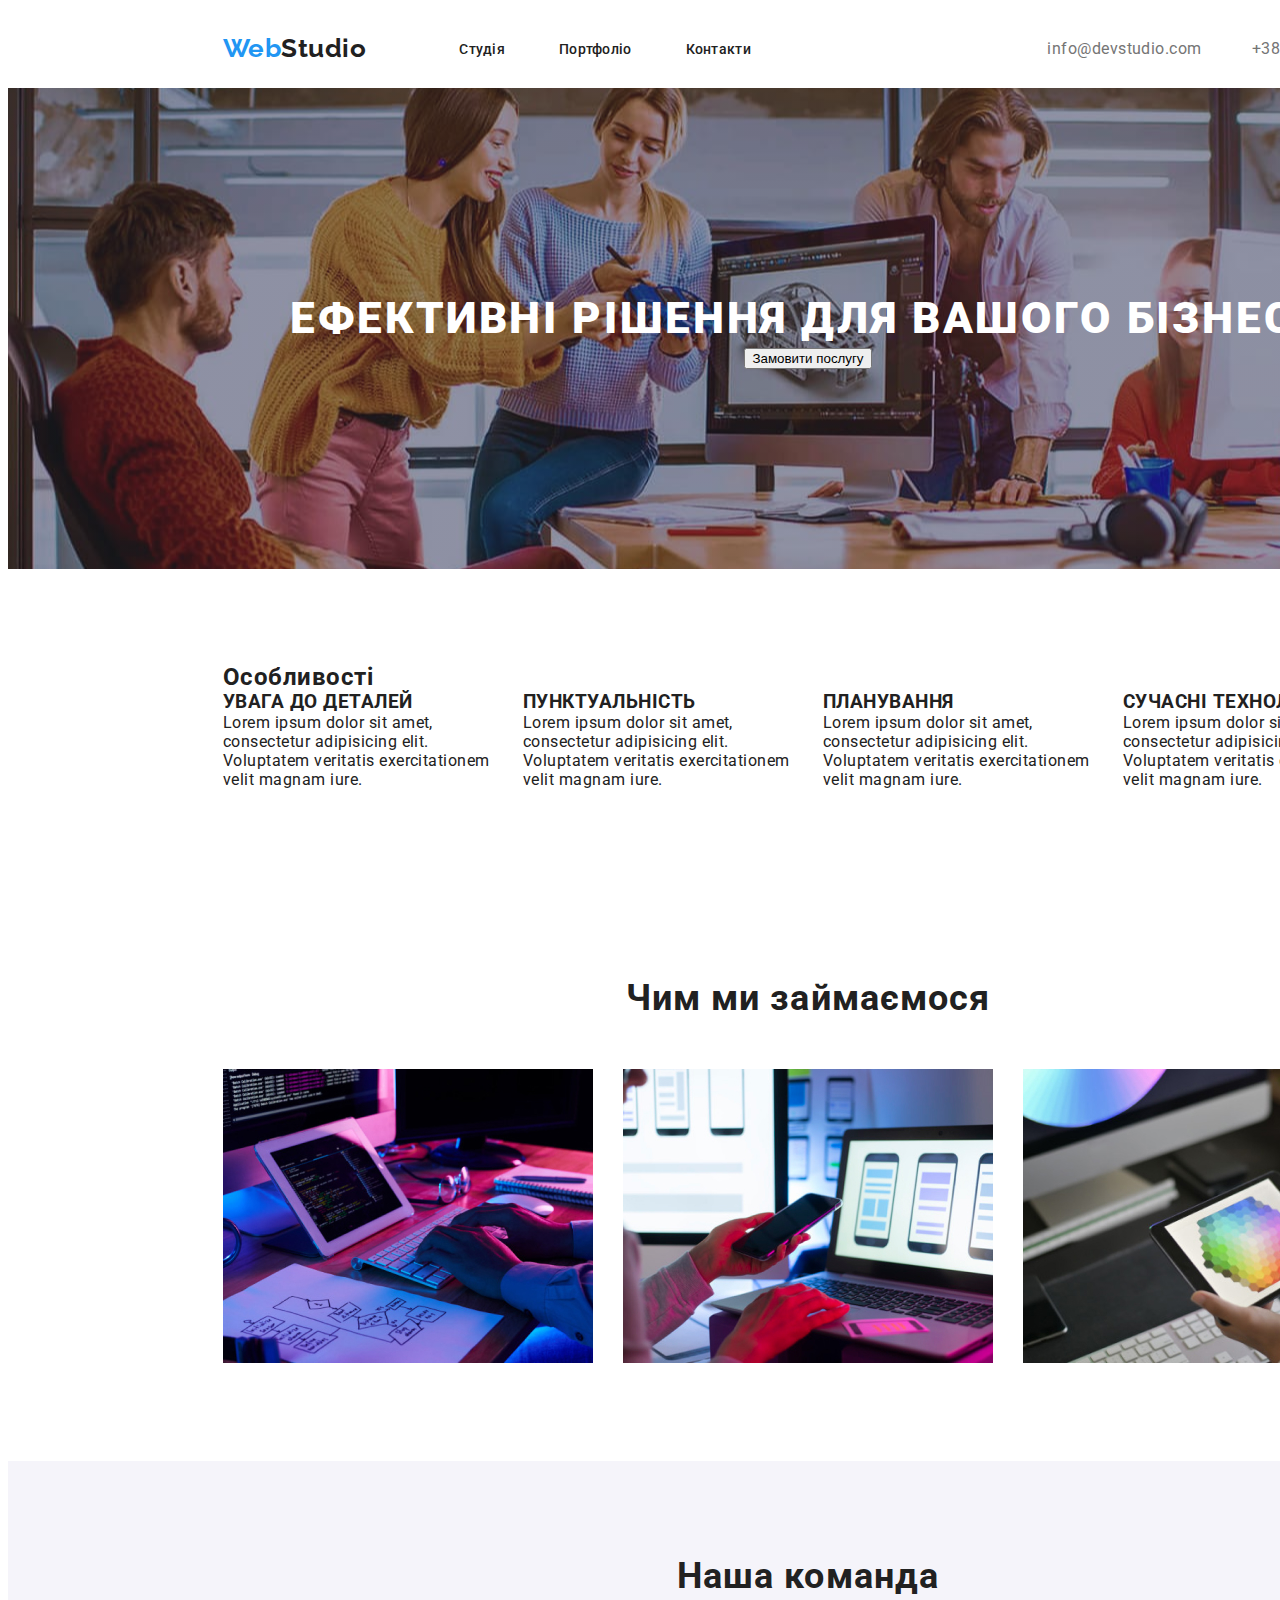
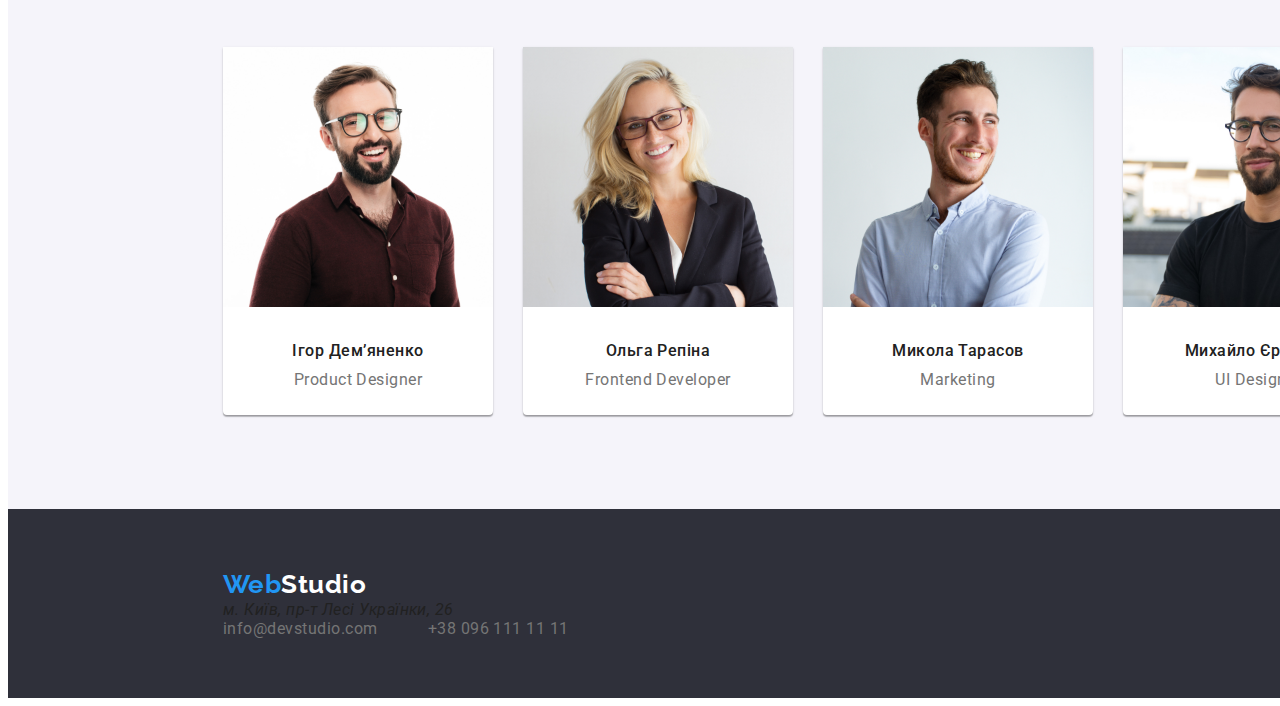
==== index.html @ 2a1e9905 "Might over" ====
<!DOCTYPE html>
<html lang="en">
<head>
    <meta charset="UTF-8">
    <meta http-equiv="X-UA-Compatible" content="IE=edge">
    <meta name="viewport" content="width=device-width, initial-scale=1.0">
    <title>Webstudio</title>
    <link rel="stylesheet" href="https://cdnjs.cloudflare.com/ajax/libs/modern-normalize/1.1.0/modern-normalize.min.css" integrity="sha512-wpPYUAdjBVSE4KJnH1VR1HeZfpl1ub8YT/NKx4PuQ5NmX2tKuGu6U/JRp5y+Y8XG2tV+wKQpNHVUX03MfMFn9Q==" crossorigin="anonymous" referrerpolicy="no-referrer" />
    <link rel="preconnect" href="https://fonts.googleapis.com">
<link rel="preconnect" href="https://fonts.gstatic.com" crossorigin>
<link href="https://fonts.googleapis.com/css2?family=Raleway:wght@700&family=Roboto:wght@400;500;700;900&display=swap" rel="stylesheet">
    <link rel="stylesheet" href="./style.css">
</head>
<body>
    <header class="section header">
        <div class="container nav">
            <a class="studio top" href="./"><span class="Web">Web</span>Studio</a>
            <nav class="header-nav">
                <ul class="nav-list">
                <li class="nav-item">
                    <a class="nav-link" href="./">Студія</a>
                </li>
                <li class="nav-item">
                    <a class="nav-link" href="./portfolio.html">Портфоліо</a>
                </li>
                <li class="nav-item">
                    <a class="nav-link" href="">Контакти</a>
                </li>
            </ul>
        </nav>    
            <ul class="contacts-list" >
                <li class="contact-item" >    <a class="contact-link" href="">info@devstudio.com</a> </li>
                <li class="contact-item" >  <a class="contact-link" href="">+38 096 111 11 11</a> </li>
            </ul>
        </div>
    </header>
    <main>
        <div class="container hero"></div>
        <section class="section hero">
            <div class="container">
                <h1 class="hero-title"> ефективні рішення для вашого бізнесу</h1>
                <button class="hero-button" type="button">Замовити послугу</button> 
            </div>
        </section>
    </div>
        <section class="section button">
            <div class="container">
                <h2>Особливості</h2>
                <ul class="features">
                    <li class="features-item">
                        <h3>УВАГА ДО ДЕТАЛЕЙ</h3>
                        <p>Lorem ipsum dolor sit amet, consectetur adipisicing elit. Voluptatem veritatis exercitationem velit magnam iure.</p>
                    </li>
                    <li class="features-item">
                        <h3>ПУНКТУАЛЬНІСТЬ</h3>
                        <p>Lorem ipsum dolor sit amet, consectetur adipisicing elit. Voluptatem veritatis exercitationem velit magnam iure.</p>
                    </li>
                    <li class="features-item">
                        <h3>ПЛАНУВАННЯ</h3>
                        <p>Lorem ipsum dolor sit amet, consectetur adipisicing elit. Voluptatem veritatis exercitationem velit magnam iure.</p>
                    </li>
                    <li class="features-item">
                        <h3>СУЧАСНІ ТЕХНОЛОГЇ</h3>
                        <p>Lorem ipsum dolor sit amet, consectetur adipisicing elit. Voluptatem veritatis exercitationem velit magnam iure.</p>
                    </li>
                </ul>
            </div>
        </section>
        <section class="section">
            <div class="container">
            <h2 class="sagolovok">Чим ми займаємося</h2>
            <ul class="work-list">
                <li class="work-item">
                    <img src="./images/img.jpg" alt="Робочий стіл">
                </li>
                <li class="work-item">
                    <img src="./images/img (1).jpg" alt="Кодинг">
                </li>
                <li class="work-item">
                    <img src="./images/img (2).jpg" alt="Планшет">
                </li>
            </ul>
        </div>
        </section>
        <section class="section people">
            <div class="container">
            <h2 class="sagolovok">Наша команда</h2>
            <ul class="people-list">
                <li class="people-item">
                    <img src="./images/img (3).jpg" alt="Ігор Дем’яненко" class="people-img">
                    <h2 class="name">Ігор Дем’яненко</h2>
                    <p class="characteristic">Product Designer</p>
                </li>
                <li class="people-item">
                    <img src="./images/img (4).jpg" alt="Ольга Репіна" class="people-img">
                    <h2 class="name">Ольга Репіна</h2>
                    <p class="characteristic">Frontend Developer</p>
                </li>
                <li class="people-item">
                    <img src="./images/img (5).jpg" alt="Микола Тарасов" class="people-img">
                    <h2 class="name">Микола Тарасов</h2>
                    <p class="characteristic">Marketing</p>
                </li>
                <li class="people-item">
                    <img src="./images/img (6).jpg" alt="Михайло Єрмаков" class="people-img">
                    <h2 class="name">Михайло Єрмаков</h2>
                    <p class="characteristic">UI Designer</p>
                </li>
            </ul>
        </div>
    </section>
    </main>
    <footer class="footer section">
        <div class="container">
            <a class="studio down" href="./"><span class="Web">Web</span>Studio</a>
            <address>м. Київ, пр-т Лесі Українки, 26</address>
            <ul class="contacts-list" >
                <li class="contact-item" >    <a class="contact-link" href="">info@devstudio.com</a> </li>
                <li class="contact-item" >  <a class="contact-link" href="">+38 096 111 11 11</a> </li>
            </ul>
        </div>
    </footer>
</body>
</html>
---- style.css ----
:root{
    --accent-color:#2196F3;
    --primary-text-color:#212121;
    --secondary-text-color:#757575;
    --thirdly-text-color:#FFFFFF;
    --backgroud-color:#2F303A;
}
body{
    font-family: "Roboto", sans-serif;
    color:var(--primary-text-color) ;
    font-style: normal;
    letter-spacing: 0.03em;
}
*,
*::before,
*::after{box-sizing: border-box;}
h1,
h2,
h3,
p,
ul{
    margin: 0;
    padding: 0;
}
a{
    text-decoration: none;
    margin: 0;
    padding: 0;
    color: var(--primary-text-color);
}
ul{
    list-style: none;
}
.bold{
    font-style: normal;
    font-weight: 700;
    font-size: 18px;
    line-height: 36px;
}
.text{
font-style: normal;
font-weight: 400;
font-size: 16px;
line-height: 30px;
}
.studio{
font-family: 'Raleway';
font-style: normal;
font-weight: 700;
font-size: 26px;
line-height: 31px;
}
.studio.top{
    color: var(--primary-text-color);
    border: none;
}
.studio.down{
    color: var(--thirdly-text-color);
}
.Web{
    color: var(--accent-color);
}
.logo span{
    color:var(--accent-color) ; 
}
.header-nav{
    margin-left: 93px;
}
.nav-list{
    display: flex;
}
.nav-item:not(:first-child){
    margin-left: 54px;
}

.contact-item:not(:first-child){margin-left: 50px;}
.nav-link{
font-style: normal;
font-weight: 500;
font-size: 14px;
line-height: 16px;
letter-spacing: 0.02em;
color:var(--primary-text-color);
}
.nav-link:hover,
.nav-link:focus,
.contact-link:hover,
.contact-link:focus{
    color:var(--accent-color);
}
.contact-link{
    color: var(--secondary-text-color);
}
.contacts-list{
    display: flex;
    margin-left: auto;
}
.section.header{padding-top: 25px;
padding-bottom: 24px;
}
.container.nav{
    display: flex;
    align-items: center;
}
.hero-title{
font-style: normal;
font-weight: 900;
font-size: 44px;
line-height: 60px;
text-transform:uppercase;
letter-spacing: 0.06em;
color: var(--thirdly-text-color);
}
.hero-button{
    text-align: center;
}
.section.hero,
.footer.section{
    background-color: var(--backgroud-color);
    padding-top: 60px;
    padding-bottom: 60px;
}
.section.hero{
    padding-top: 200px;
    padding-bottom: 200px;
    text-align: center;
    background-image: linear-gradient(
        0deg, rgba(47, 48, 58, 0.4), 
        rgba(47, 48, 58, 0.4)),
        url(/images/Mimg.jpg);
    background-position: center;
}
/* section fetures */
.features{
    display: flex;
    justify-content: space-between;
}
.features-item{
    width: 270px;
}
.work-list{
    display: flex;
    justify-content: space-between}
.sagolovok{
    text-align: center;
    font-family: 'Roboto';
    margin-bottom: 50px;
font-style: normal;
font-weight: 700;
font-size: 36px;
line-height: 42px;
text-align: center;
letter-spacing: 0.03em;
}
.section.people{
    background: #F5F4FA;
}
.people-item{
    background: var(--thirdly-text-color);
    width: 270px;
    height: 368px;
    box-shadow: 0px 1px 3px rgba(0, 0, 0, 0.12), 0px 1px 1px rgba(0, 0, 0, 0.14), 0px 2px 1px rgba(0, 0, 0, 0.2);
    border-radius: 0px 0px 4px 4px;
}
.people-item:not(:first-child){
    margin-left: 30px;
}
.people-list{
    display: flex;}
.people-img{
    width: 270px;
    height: 260px;
}
.name{
    font-weight: 500;
font-size: 16px;
line-height: 19px;
text-align: center;
letter-spacing: 0.03em;
margin-top: 30px;
}
.characteristic{
    font-weight: 400;
font-size: 16px;
line-height: 19px;
text-align: center;
color: #757575;
margin-top: 10px;
}
.section{width: 1600px;
    /* outline: 1px solid black; */
    padding-top: 94px;
    padding-bottom: 94px;}
.container{
    width: 1200px;
    padding-left: 15px;
    padding-right: 15px;
    /* outline: 1px solid red; */
    margin-right: auto;
    margin-left: auto;
}
/* portfolio */
.portfolio-item:not(:first-child){
    margin-left: 8px;
}
.portfolio-button{
    border: none;
    border-radius: 4px;
    padding: 6px 26px;
    font-weight: 500;
    font-size: 16px;
    line-height: 26px;
    text-align: center;
    letter-spacing: 0.03em;
    background: #F5F4FA;
}
.portfolio-button:hover,
.portfolio-button:focus{
    background: var(--accent-color);
    color: var(--thirdly-text-color);
    box-shadow: 0px 3px 1px rgba(0, 0, 0, 0.1), 0px 1px 2px rgba(0, 0, 0, 0.08), 0px 2px 2px rgba(0, 0, 0, 0.12);
}
.portfolio-button-list{
    justify-content: center;
    display: flex;
    margin-bottom: 34px;}
/* IMAGES-LINKS */
.examples{
    width: 1170px / 3;
    display: flex;
    flex-wrap: wrap;
    margin: -15px;
}
.examples-link{
    margin-top: 30px;
    margin-left: 30px;
    width: calc((100% - 30px * 3) /3);
    margin: 15px;
}
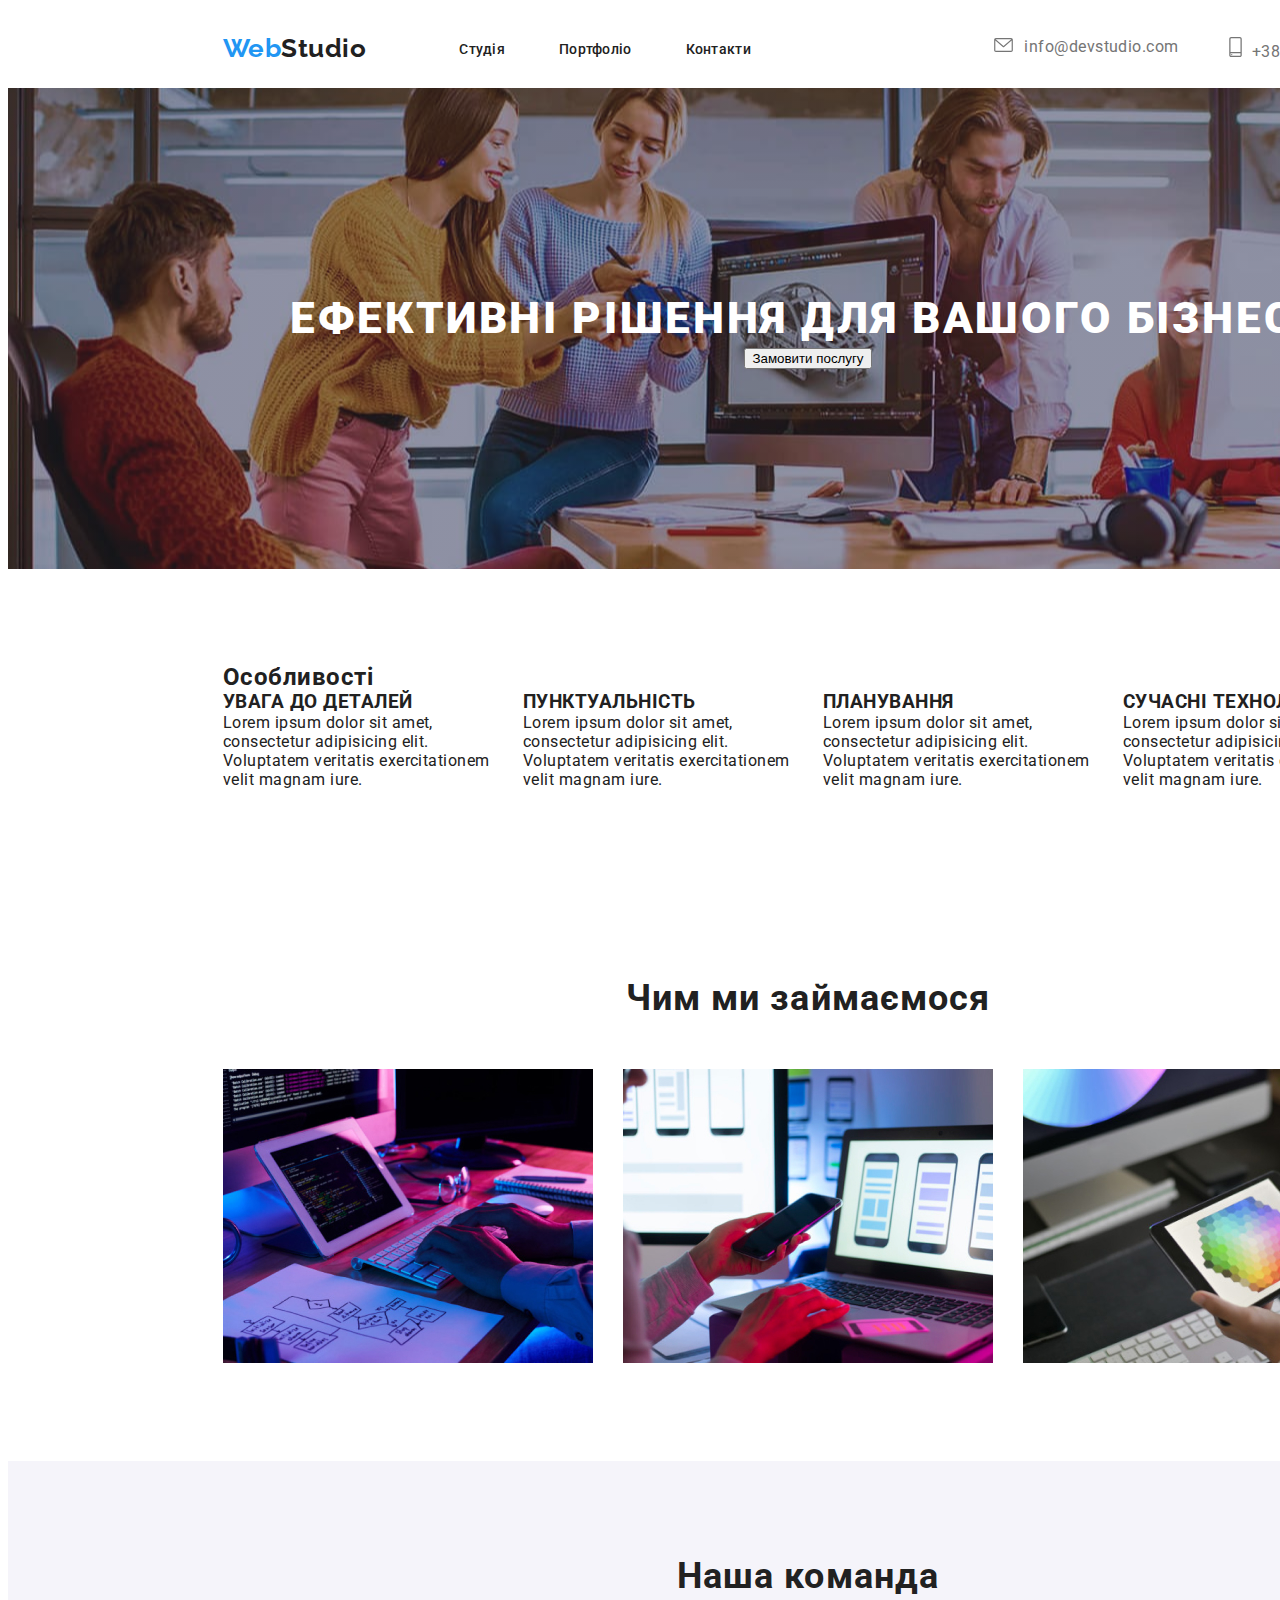
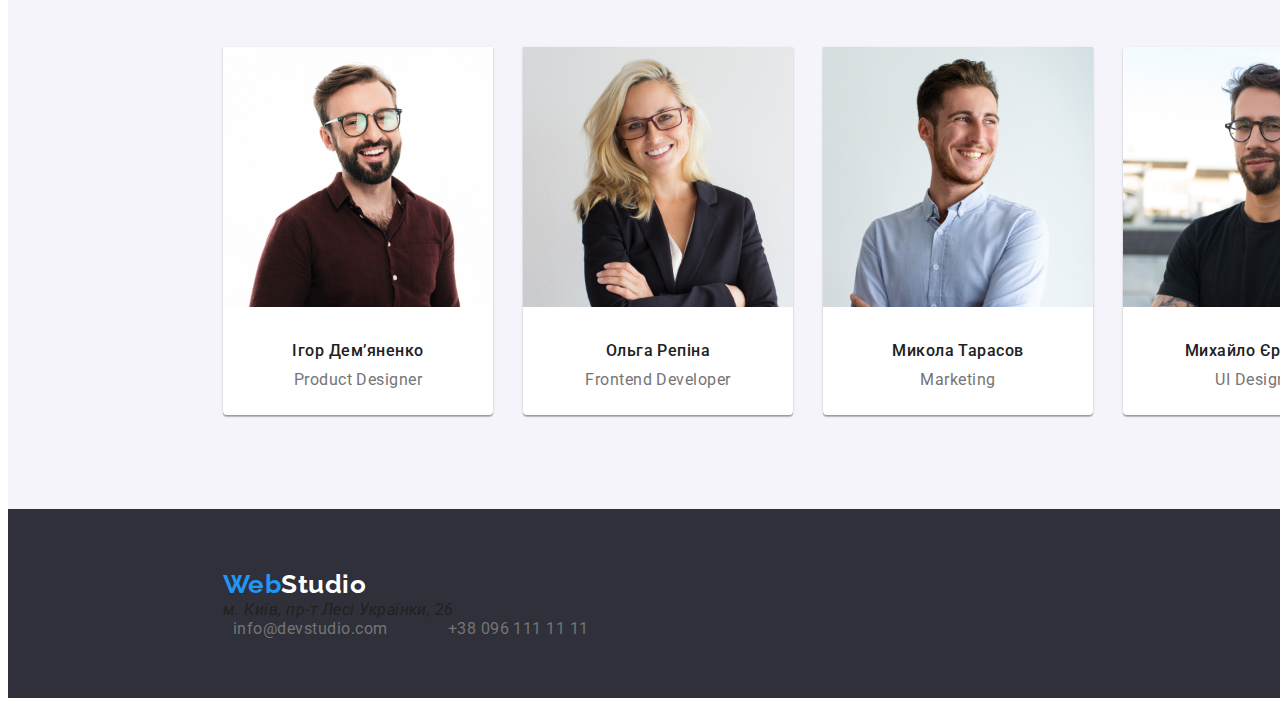
==== commit b5296cd8: "Hw9" ====
--- a/index.html
+++ b/index.html
@@ -29,8 +29,8 @@
             </ul>
         </nav>    
             <ul class="contacts-list" >
-                <li class="contact-item" >    <a class="contact-link" href="">info@devstudio.com</a> </li>
-                <li class="contact-item" >  <a class="contact-link" href="">+38 096 111 11 11</a> </li>
+                <li class="contact-item" >    <a class="contact-link mail" href="">info@devstudio.com</a> </li>
+                <li class="contact-item" >  <a class="contact-link tel" href="">+38 096 111 11 11</a> </li>
             </ul>
         </div>
     </header>
--- a/style.css
+++ b/style.css
@@ -90,6 +90,23 @@
 }
 .contact-link{
     color: var(--secondary-text-color);
+}
+.contact-link.mail::before{
+    width: 20px;
+    height: 14px;
+    background-image: url(/images/envelope.svg);
+}
+.contact-link.tel::before{
+    width: 13px;
+    height: 20px;
+    background-image: url(/images/smartphone.svg);
+}
+.contact-link::before{
+    content: "";
+    display: inline-flex;
+    background-size: contain;
+    background-repeat: no-repeat;
+    margin-right: 10px;
 }
 .contacts-list{
     display: flex;
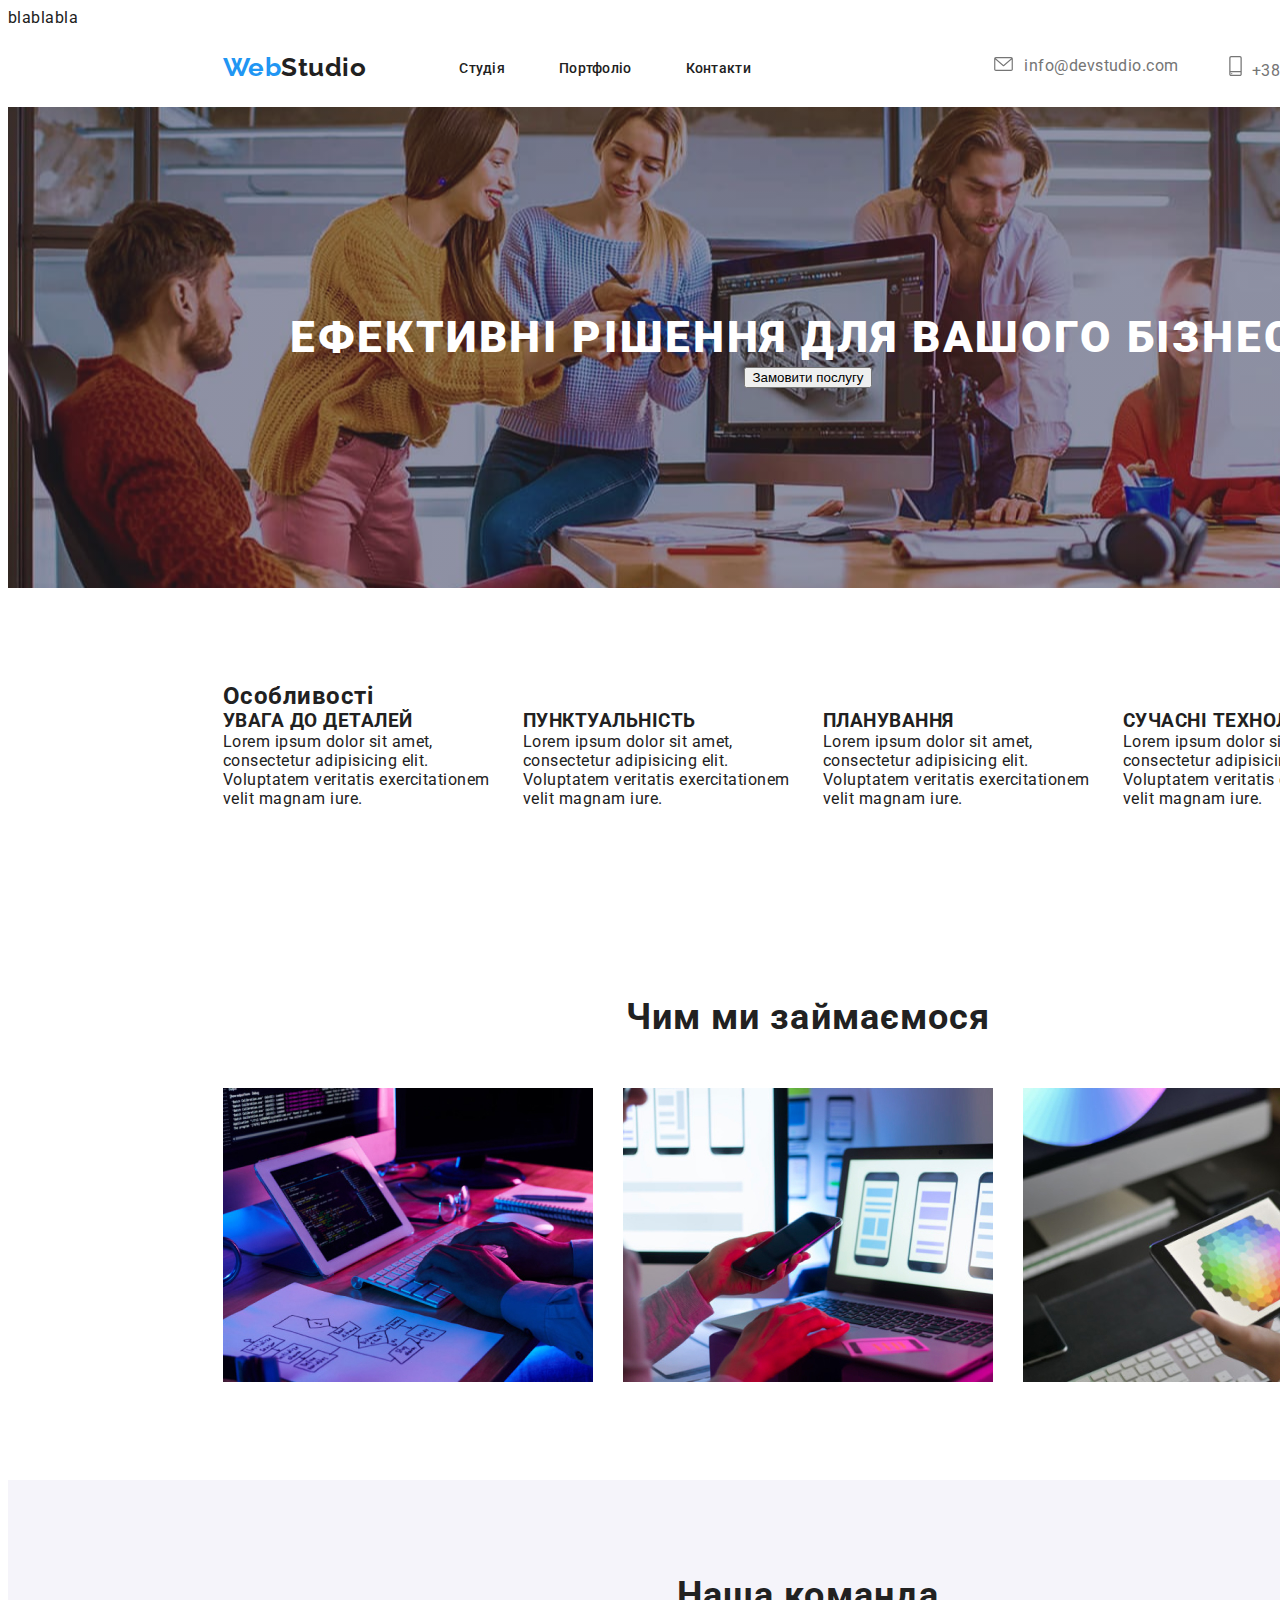
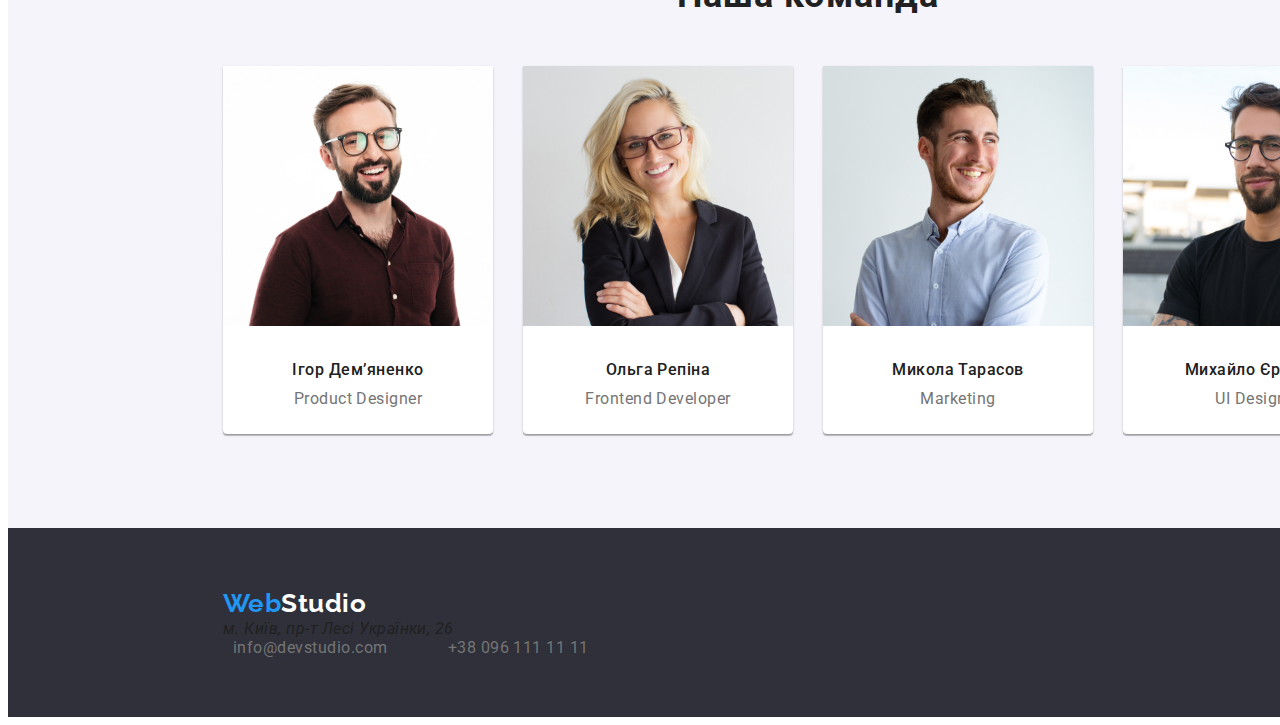
==== commit 98fe4004: "Update index.html" ====
--- a/index.html
+++ b/index.html
@@ -12,6 +12,7 @@
     <link rel="stylesheet" href="./style.css">
 </head>
 <body>
+    <div>blablabla</div>
     <header class="section header">
         <div class="container nav">
             <a class="studio top" href="./"><span class="Web">Web</span>Studio</a>
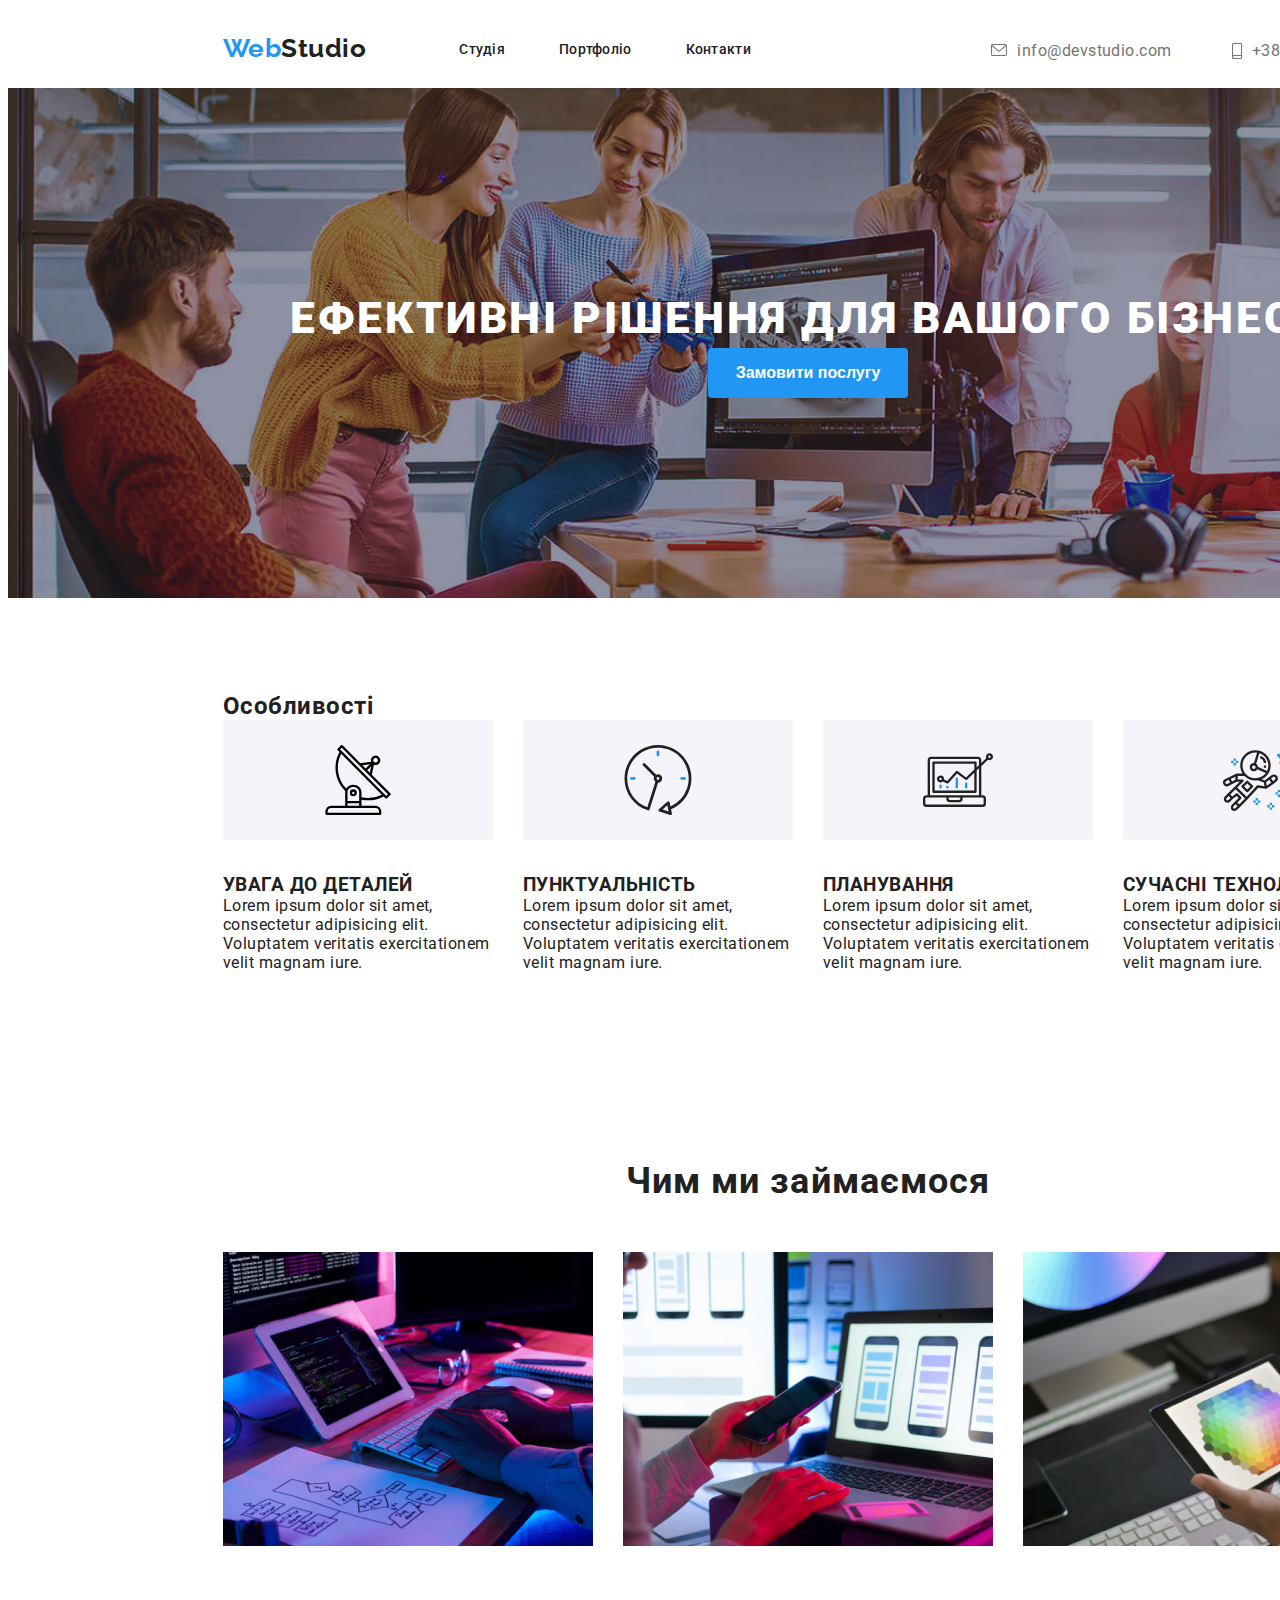
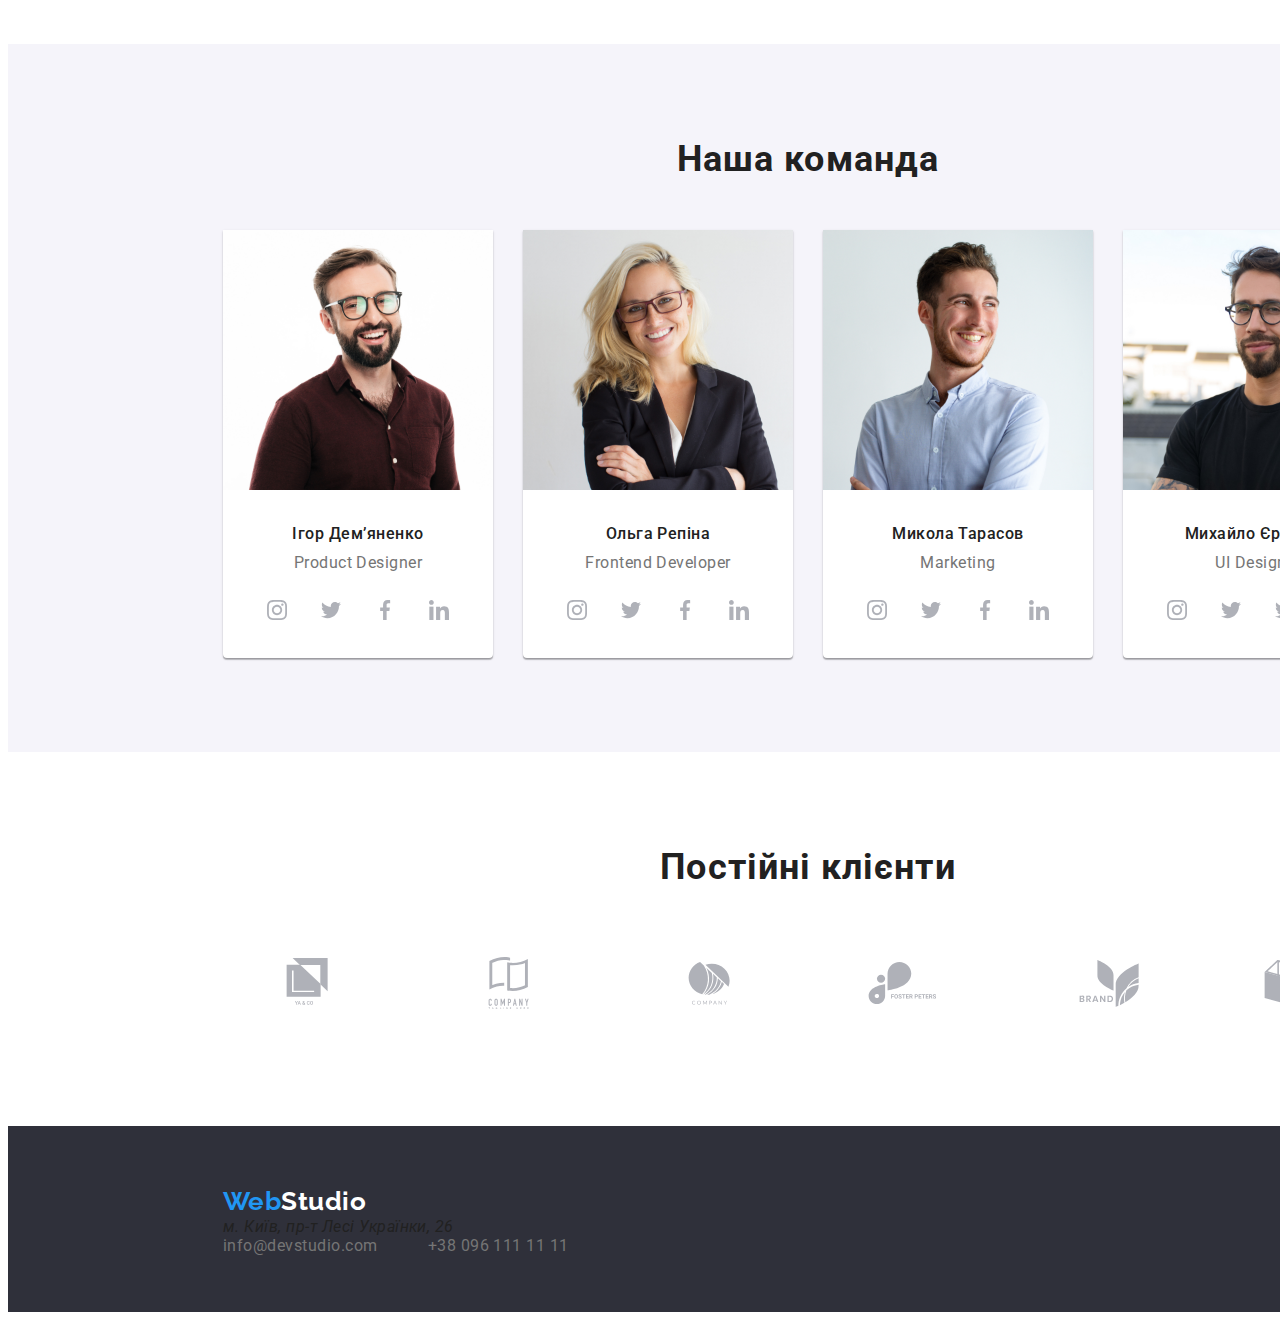
==== commit 11a98154: "ewr" ====
--- a/index.html
+++ b/index.html
@@ -12,7 +12,6 @@
     <link rel="stylesheet" href="./style.css">
 </head>
 <body>
-    <div>blablabla</div>
     <header class="section header">
         <div class="container nav">
             <a class="studio top" href="./"><span class="Web">Web</span>Studio</a>
@@ -25,13 +24,13 @@
                     <a class="nav-link" href="./portfolio.html">Портфоліо</a>
                 </li>
                 <li class="nav-item">
-                    <a class="nav-link" href="">Контакти</a>
+                    <a class="nav-link" href="/sfdsaffd.html">Контакти</a>
                 </li>
             </ul>
         </nav>    
             <ul class="contacts-list" >
-                <li class="contact-item" >    <a class="contact-link mail" href="">info@devstudio.com</a> </li>
-                <li class="contact-item" >  <a class="contact-link tel" href="">+38 096 111 11 11</a> </li>
+                <li class="contact-item"> <a class="contact-link mail" href=""> <svg class="mail m"><use href="/images/icons/symbol-defs.svg#icon-envelope"></use></svg>info@devstudio.com</a> </li>
+                <li class="contact-item"> <a class="contact-link tel" href=""> <svg class="mail t"><use href="/images/icons/symbol-defs.svg#icon-smartphone"></use></svg>+38 096 111 11 11</a> </li>
             </ul>
         </div>
     </header>
@@ -49,18 +48,22 @@
                 <h2>Особливості</h2>
                 <ul class="features">
                     <li class="features-item">
+                        <svg class="features-icon" xmlns="http://www.w3.org/2000/svg"><rect width="270" height="120" rx="4" fill="#F5F4FA"/><path d="m167.316 73.338-18.469-18.604 2.05-10.097a4.65 4.65 0 0 0 1.659.319h.014a4.723 4.723 0 1 0-4.394-3.14l-10.85 1.325-17.698-17.791a1.17 1.17 0 0 0-.824-.35c-.306.002-.6.123-.817.34l-3.308 3.29a1.166 1.166 0 0 0 0 1.65l1.78 1.805c-6.897 12.683-4.657 28.39 5.511 38.638.094.09.202.161.32.213a6.677 6.677 0 0 0-.114 1.197v13.534h-14a5.841 5.841 0 0 0-5.834 5.833v2.333c0 .645.523 1.167 1.167 1.167h53.667c.644 0 1.166-.522 1.166-1.167V91.5a5.84 5.84 0 0 0-5.833-5.833h-14v-5.998c2.193.46 4.428.694 6.669.7a32.486 32.486 0 0 0 15.4-3.901l1.789 1.8c.217.221.514.347.824.35a1.17 1.17 0 0 0 .817-.34l3.308-3.29a1.166 1.166 0 0 0 0-1.65Zm-16.391-34.703a2.332 2.332 0 1 1 1.644 3.988h-.007a2.333 2.333 0 0 1-1.633-3.988h-.004Zm-2.747 7.666-1.309 6.444-2.571-2.587 3.88-3.857Zm-1.325-1.973-4.2 4.176-3.249-3.267 7.449-.909ZM152.509 88a3.5 3.5 0 0 1 3.5 3.5v1.167h-51.333V91.5a3.5 3.5 0 0 1 3.5-3.5h44.333Zm-16.333-4.667v2.334h-11.667v-2.334h11.667ZM124.509 81v-8.867c0-2.83 2.617-5.133 5.833-5.133 3.217 0 5.834 2.303 5.834 5.133V81h-11.667Zm14-3.71v-5.157c0-4.117-3.663-7.466-8.167-7.466a8.313 8.313 0 0 0-7.177 3.907 30.34 30.34 0 0 1-4.985-34.753l40.692 40.925a30.232 30.232 0 0 1-20.363 2.544Zm24.695-1.496-1.644-1.653-42.768-43.025-1.651-1.655 1.651-1.645 17.358 17.456c.008 0 .013.015.021.021l28.688 28.856-1.655 1.645Z"/><path d="M130.353 69.334h-.011a3.5 3.5 0 1 0-.01 7h.01a3.5 3.5 0 1 0 .011-7Zm.816 4.327a1.166 1.166 0 1 1-.827-1.994 1.167 1.167 0 0 1 .817 1.994h.01Z"/></svg>
                         <h3>УВАГА ДО ДЕТАЛЕЙ</h3>
                         <p>Lorem ipsum dolor sit amet, consectetur adipisicing elit. Voluptatem veritatis exercitationem velit magnam iure.</p>
                     </li>
                     <li class="features-item">
+                        <svg class="features-icon" xmlns="http://www.w3.org/2000/svg"><rect width="270" height="120" rx="4" fill="#F5F4FA"/><g clip-path="url(#a)"><path d="M168.461 58.471c-.003-18.49-14.995-33.475-33.486-33.471-18.489.004-33.475 14.996-33.471 33.486A33.478 33.478 0 0 0 124.8 90.37c.132.042.27.063.408.063.264 0 .522-.071.749-.205.296-.175.516-.453.62-.78l8.455-26.797a4.185 4.185 0 1 0-.044-8.37 4.131 4.131 0 0 0-1.794.42L122.025 43.53a1.395 1.395 0 0 0-1.972 1.973l11.163 11.176a4.104 4.104 0 0 0 1.174 5.051l-8.056 25.535c-15.92-5.865-24.072-23.525-18.208-39.445 5.865-15.92 23.524-24.072 39.445-18.207 15.92 5.864 24.072 23.524 18.207 39.444A30.72 30.72 0 0 1 147.455 86.5l-.871-4.1a1.394 1.394 0 0 0-2.293-.752l-8.393 7.494a1.395 1.395 0 0 0 .505 2.372l10.716 3.42a1.394 1.394 0 0 0 1.791-1.619l-.855-4.022a33.37 33.37 0 0 0 20.406-30.82Zm-33.478-1.394a1.395 1.395 0 1 1 0 2.79 1.395 1.395 0 0 1 0-2.79Zm4.594 32.515 4.778-4.262 1.319 6.213-6.097-1.951Z" fill="#212121"/><path d="M133.588 31.967v2.79a1.394 1.394 0 1 0 2.79 0v-2.79a1.395 1.395 0 0 0-2.79 0ZM108.479 57.077a1.395 1.395 0 1 0 0 2.79h2.79a1.395 1.395 0 0 0 0-2.79h-2.79ZM161.487 59.867a1.395 1.395 0 0 0 0-2.79h-2.79a1.395 1.395 0 0 0 0 2.79h2.79Z" fill="#2196F3"/></g><defs><clipPath id="a"><path fill="#fff" transform="translate(100 25)" d="M0 0h70v70H0z"/></clipPath></defs></svg>
                         <h3>ПУНКТУАЛЬНІСТЬ</h3>
                         <p>Lorem ipsum dolor sit amet, consectetur adipisicing elit. Voluptatem veritatis exercitationem velit magnam iure.</p>
                     </li>
                     <li class="features-item">
+                        <svg class="features-icon" xmlns="http://www.w3.org/2000/svg"><rect width="270" height="120" rx="4" fill="#F5F4FA"/><g clip-path="url(#a)"><path d="M132.65 57.735h2.332v10.494h-2.332V57.735ZM141.978 62.4h2.332v5.83h-2.332V62.4ZM123.321 65.897h2.332v2.333h-2.332v-2.333ZM116.325 64.731h2.332v3.499h-2.332V64.73Z" fill="#2196F3"/><path d="M103.498 86.887h55.971a3.498 3.498 0 0 0 3.498-3.499v-4.664a3.498 3.498 0 0 0-3.498-3.498h-1.166v-29.08l6.623-6.273a3.518 3.518 0 1 0-1.633-1.67l-4.99 4.732v-2.69a3.499 3.499 0 0 0-3.498-3.499h-46.643a3.499 3.499 0 0 0-3.498 3.498v34.982h-1.166A3.498 3.498 0 0 0 100 78.724v4.664a3.498 3.498 0 0 0 3.498 3.499Zm62.967-51.307a1.166 1.166 0 1 1 0 2.332 1.166 1.166 0 0 1 0-2.332Zm-59.469 4.664c0-.644.522-1.166 1.166-1.166h46.643c.644 0 1.166.522 1.166 1.166v4.897l-2.332 2.216v-4.78c0-.645-.523-1.167-1.166-1.167h-41.978c-.644 0-1.167.523-1.167 1.166v29.152c0 .644.523 1.166 1.167 1.166h41.978c.643 0 1.166-.522 1.166-1.166V50.565l2.332-2.21v26.871h-48.975V40.244Zm10.495 15.16a3.498 3.498 0 1 0 2.422 6.011l4.053 2.034a1.166 1.166 0 0 0 1.392-.268l8.616-9.694 8.47 6.347c.455.34 1.089.304 1.501-.086l7.361-6.973v17.787h-39.645v-26.82h39.645v5.82l-8.25 7.813-8.541-6.403a1.167 1.167 0 0 0-1.571.157l-8.734 9.828-3.265-1.633a3.34 3.34 0 0 0 .044-.423 3.498 3.498 0 0 0-3.498-3.498Zm1.166 3.497a1.166 1.166 0 1 1-2.332 0 1.166 1.166 0 0 1 2.332 0Zm6.996 18.657h11.661v1.166c0 .644-.522 1.166-1.166 1.166h-9.329a1.166 1.166 0 0 1-1.166-1.166v-1.166Zm-23.321 1.166c0-.644.522-1.166 1.166-1.166h19.823v1.166a3.498 3.498 0 0 0 3.498 3.498h9.329a3.498 3.498 0 0 0 3.498-3.498v-1.166h19.823c.644 0 1.166.522 1.166 1.166v4.664c0 .644-.522 1.166-1.166 1.166h-55.971a1.166 1.166 0 0 1-1.166-1.166v-4.664Z" fill="#212121"/></g><defs><clipPath id="a"><path fill="#fff" transform="translate(100 25)" d="M0 0h70v70H0z"/></clipPath></defs></svg>
                         <h3>ПЛАНУВАННЯ</h3>
                         <p>Lorem ipsum dolor sit amet, consectetur adipisicing elit. Voluptatem veritatis exercitationem velit magnam iure.</p>
                     </li>
                     <li class="features-item">
+                        <svg class="features-icon" xmlns="http://www.w3.org/2000/svg"><rect width="270" height="120" rx="4" fill="#F5F4FA"/><path d="M169.943 34.896a1.166 1.166 0 0 0-.941-.793l-4.179-.608-1.87-3.787c-.392-.798-1.7-.798-2.092 0l-1.87 3.787-4.18.608a1.164 1.164 0 0 0-.647 1.99l3.025 2.947-.714 4.163c-.074.438.105.88.463 1.141.363.264.837.297 1.23.089l3.738-1.966 3.738 1.966a1.17 1.17 0 0 0 1.23-.089c.359-.261.539-.703.463-1.14l-.714-4.164 3.025-2.948a1.17 1.17 0 0 0 .295-1.196Zm-5.387 2.903a1.165 1.165 0 0 0-.335 1.032l.417 2.438-2.188-1.15a1.164 1.164 0 0 0-1.088 0l-2.188 1.15.417-2.438a1.164 1.164 0 0 0-.335-1.032l-1.772-1.727 2.448-.356c.38-.054.708-.294.879-.638l1.094-2.217 1.094 2.217c.171.344.498.584.879.638l2.447.356-1.769 1.727ZM157.167 69.892h-2.333v2.334h2.333v-2.334ZM157.167 74.56h-2.333v2.332h2.333V74.56ZM159.5 72.226h-2.333v2.333h2.333v-2.333ZM154.834 72.226H152.5v2.333h2.334v-2.333ZM149 82.726h-2.333v2.334H149v-2.334ZM149 87.393h-2.333v2.333H149v-2.333ZM151.334 85.06H149v2.332h2.334V85.06ZM146.667 85.06h-2.334v2.332h2.334V85.06ZM135 78.06h-2.333v2.332H135V78.06ZM135 82.726h-2.333v2.334H135v-2.334ZM137.333 80.393H135v2.333h2.333v-2.333ZM132.667 80.393h-2.334v2.333h2.334v-2.333ZM112.833 38.392H110.5v2.333h2.333v-2.333ZM112.833 43.059H110.5v2.333h2.333v-2.333ZM115.166 40.725h-2.333v2.334h2.333v-2.334ZM110.5 40.725h-2.334v2.334h2.334v-2.334Z" fill="#2196F3"/><path d="M154.064 55.974a3.882 3.882 0 0 0-2.6-1.541 3.887 3.887 0 0 0-2.931.77l-2.738 2.098-.001.002-4.151 3.1-2.971-1.183c5.297-2.377 8.999-7.675 8.999-13.826 0-8.362-6.831-15.166-15.227-15.166-8.397 0-15.228 6.804-15.228 15.166 0 3.032.907 5.85 2.45 8.222l-6.046-.053h-.01c-.019 0-.034.01-.051.011a1.138 1.138 0 0 0-.34.068c-.028.01-.057.016-.084.029-.014.006-.028.007-.042.014l-7.072 3.492h-.003l-4.141 1.992a.871.871 0 0 0-.138.077 3.894 3.894 0 0 0-1.309 5.022 3.884 3.884 0 0 0 2.31 1.945 3.892 3.892 0 0 0 3.016-.281l3.036-1.615 4.952-2.557 2.968-.018-11.904 11.847c-.001 0-.002 0-.003.002l-2.929 2.917a3.61 3.61 0 0 0-1.072 2.576 3.62 3.62 0 0 0 1.072 2.578 3.65 3.65 0 0 0 2.58 1.062c.936 0 1.869-.355 2.582-1.062l2.875-2.863 3.808-2.843 1.97 1.962-3.853 3.837-.004.003-2.928 2.916a3.607 3.607 0 0 0-1.073 2.576 3.648 3.648 0 0 0 3.653 3.64c.935 0 1.871-.354 2.582-1.061l2.93-2.917 4.686-4.666.003-.004 2.208-2.188-.008-.008c.014-.014.034-.019.048-.034l11.3-12.377 7.593 1.08c.055.009.11.012.165.012.141 0 .277-.034.409-.084.039-.014.072-.033.109-.051.042-.021.086-.033.126-.06l7.029-4.666c.026-.018.04-.046.064-.065.028-.022.063-.03.089-.056l2.781-2.605a3.892 3.892 0 0 0 .464-5.166Zm-49.404 7.898a1.558 1.558 0 0 1-1.221.114 1.562 1.562 0 0 1-.465-2.756l2.874-1.383.692 2.022.29.85-2.17 1.153Zm7.65-3.998-3.387 1.75-.558-1.633-.402-1.174 4.434-2.189-.087 3.246Zm33.03-14.482c0 2.009-.479 3.904-1.31 5.599l-9.147-4.155a4.067 4.067 0 0 0-1.724-3.035l3.202-10.632c5.202 1.654 8.979 6.506 8.979 12.223Zm-25.788 0c0-7.076 5.784-12.834 12.894-12.834.553 0 1.094.047 1.63.115l-3.133 10.398c-.042 0-.081-.012-.124-.012-2.259 0-4.097 1.831-4.097 4.083 0 2.252 1.838 4.083 4.097 4.083 1.519 0 2.831-.838 3.539-2.066l8.449 3.839c-2.351 3.164-6.113 5.228-10.361 5.228-7.11 0-12.894-5.758-12.894-12.834Zm13.029 1.75c0 .965-.791 1.75-1.762 1.75a1.759 1.759 0 0 1-1.763-1.75c0-.965.791-1.75 1.763-1.75.971 0 1.762.785 1.762 1.75Zm-27.189 32.866a1.33 1.33 0 0 1-1.869 0 1.297 1.297 0 0 1 0-1.846l2.104-2.097 1.862 1.854-2.097 2.089Zm7.03 8.166a1.33 1.33 0 0 1-1.87.002 1.297 1.297 0 0 1 0-1.847l2.106-2.098.881.876.982.978-2.099 2.09Zm7.616-7.588-.003.003-3.861 3.85-.881-.876-.982-.978 3.857-3.84.004-.003a1.16 1.16 0 0 0 .196-.296c.015-.03.044-.056.057-.088.036-.09.042-.187.056-.281.007-.054.03-.104.03-.159 0-.078-.028-.154-.044-.231-.014-.07-.014-.141-.041-.209a1.164 1.164 0 0 0-.199-.3c-.023-.026-.031-.06-.055-.084h-.002l-.002-.004-3.515-3.5c-.037-.038-.085-.053-.127-.084a1.124 1.124 0 0 0-.19-.126 1.108 1.108 0 0 0-.205-.072 1.126 1.126 0 0 0-.225-.043 1.133 1.133 0 0 0-.208.01 1.17 1.17 0 0 0-.228.045 1.04 1.04 0 0 0-.206.098c-.044.024-.093.033-.133.063l-3.88 2.896-1.97-1.962 5.248-5.22 9.538 9.381-2.029 2.01Zm14.916-15.349c-.033-.004-.065.009-.099.006a1.195 1.195 0 0 0-.444.062 1.07 1.07 0 0 0-.211.103c-.066.04-.125.081-.182.134-.028.024-.062.036-.088.064l-10.277 11.256-9.468-9.311 6.197-6.165a1.167 1.167 0 0 0-.83-1.993l-4.854.028.061-3.516 6.79.059a15.201 15.201 0 0 0 10.897 4.595c.957 0 1.89-.1 2.799-.268.087.07.174.14.283.185l5.272 2.1.333 1.66.39 1.936-6.569-.935Zm8.84.39-.684-3.408 3.164-2.362.828 1.099 1.243 1.65-4.551 3.021Zm8.211-6.193-1.832 1.718-2.037-2.705 1.818-1.394c.34-.261.768-.367 1.188-.313.422.06.796.28 1.05.622a1.562 1.562 0 0 1-.187 2.072Z" fill="#212121"/><path d="m129.755 65.565-4.688-4.667a1.165 1.165 0 0 0-1.646 0l-4.687 4.667c-.219.22-.343.517-.343.827 0 .31.122.608.343.828l4.687 4.666a1.164 1.164 0 0 0 1.646 0l4.688-4.666a1.168 1.168 0 0 0 0-1.654Zm-5.511 3.848-3.033-3.02 3.033-3.021 3.035 3.02-3.035 3.02ZM137.547 36.092l-.564 2.266c.155.039 3.801.988 3.801 4.7h2.334c0-4.412-3.644-6.486-5.571-6.966ZM143.118 45.392h-2.334v2.333h2.334v-2.333Z" fill="#212121"/></svg>
                         <h3>СУЧАСНІ ТЕХНОЛОГЇ</h3>
                         <p>Lorem ipsum dolor sit amet, consectetur adipisicing elit. Voluptatem veritatis exercitationem velit magnam iure.</p>
                     </li>
@@ -91,24 +94,194 @@
                     <img src="./images/img (3).jpg" alt="Ігор Дем’яненко" class="people-img">
                     <h2 class="name">Ігор Дем’яненко</h2>
                     <p class="characteristic">Product Designer</p>
+                    <ul class="link-list">
+                        <li class="link-item">
+                            <a href="" class="link">
+                                <svg class="icon">       
+                                  <use href="/images/icons/symbol-defs.svg#icon-instagram">
+                                  </use>
+                                </svg>
+                            </a>
+                        </li>
+                        <li class="link-item">
+                            <a href="" class="link">
+                                <svg class="icon">
+                                    <use href="/images/icons/symbol-defs.svg#icon-twitter"></use>
+                                </svg>
+                            </a>
+                        </li>
+                        <li class="link-item">
+                            <a href="" class="link">
+                                <svg class="icon">
+                                    <use href="/images/icons/symbol-defs.svg#icon-facebook"></use>
+                                </svg>
+                            </a>
+                        </li>
+                        <li class="link-item">
+                            <a href="" class="link">
+                                <svg class="icon">
+                                    <use href="/images/icons/symbol-defs.svg#icon-linkedin"></use>
+                                </svg>
+                            </a>
+                        </li>
+                    </ul>
                 </li>
                 <li class="people-item">
                     <img src="./images/img (4).jpg" alt="Ольга Репіна" class="people-img">
                     <h2 class="name">Ольга Репіна</h2>
                     <p class="characteristic">Frontend Developer</p>
+                    <ul class="link-list">
+                        <li class="link-item">
+                            <a href="" class="link">
+                                <svg class="icon">       
+                                  <use href="/images/icons/symbol-defs.svg#icon-instagram">
+                                  </use>
+                                </svg>
+                            </a>
+                        </li>
+                        <li class="link-item">
+                            <a href="" class="link">
+                                <svg class="icon">
+                                    <use href="/images/icons/symbol-defs.svg#icon-twitter"></use>
+                                </svg>
+                            </a>
+                        </li>
+                        <li class="link-item">
+                            <a href="" class="link">
+                                <svg class="icon">
+                                    <use href="/images/icons/symbol-defs.svg#icon-facebook"></use>
+                                </svg>
+                            </a>
+                        </li>
+                        <li class="link-item">
+                            <a href="" class="link">
+                                <svg class="icon">
+                                    <use href="/images/icons/symbol-defs.svg#icon-linkedin"></use>
+                                </svg>
+                            </a>
+                        </li>
+                    </ul>
                 </li>
                 <li class="people-item">
                     <img src="./images/img (5).jpg" alt="Микола Тарасов" class="people-img">
                     <h2 class="name">Микола Тарасов</h2>
                     <p class="characteristic">Marketing</p>
+                    <ul class="link-list">
+                        <li class="link-item">
+                            <a href="" class="link">
+                                <svg class="icon">       
+                                  <use href="/images/icons/symbol-defs.svg#icon-instagram">
+                                  </use>
+                                </svg>
+                            </a>
+                        </li>
+                        <li class="link-item">
+                            <a href="" class="link">
+                                <svg class="icon">
+                                    <use href="/images/icons/symbol-defs.svg#icon-twitter"></use>
+                                </svg>
+                            </a>
+                        </li>
+                        <li class="link-item">
+                            <a href="" class="link">
+                                <svg class="icon">
+                                    <use href="/images/icons/symbol-defs.svg#icon-facebook"></use>
+                                </svg>
+                            </a>
+                        </li>
+                        <li class="link-item">
+                            <a href="" class="link">
+                                <svg class="icon">
+                                    <use href="/images/icons/symbol-defs.svg#icon-linkedin"></use>
+                                </svg>
+                            </a>
+                        </li>
+                    </ul>
                 </li>
                 <li class="people-item">
                     <img src="./images/img (6).jpg" alt="Михайло Єрмаков" class="people-img">
                     <h2 class="name">Михайло Єрмаков</h2>
                     <p class="characteristic">UI Designer</p>
-                </li>
-            </ul>
-        </div>
+                    <ul class="link-list">
+                        <li class="link-item">
+                            <a href="" class="link">
+                                <svg class="icon">       
+                                  <use href="/images/icons/symbol-defs.svg#icon-instagram">
+                                  </use>
+                                </svg>
+                            </a>
+                        </li>
+                        <li class="link-item">
+                            <a href="" class="link">
+                                <svg class="icon">
+                                    <use href="/images/icons/symbol-defs.svg#icon-twitter"></use>
+                                </svg>
+                            </a>
+                        </li>
+                        <li class="link-item">
+                            <a href="" class="link">
+                                <svg class="icon">
+                                    <use href="/images/icons/symbol-defs.svg#icon-twitter"></use>
+                                </svg>
+                            </a>
+                        </li>
+                        <li class="link-item">
+                            <a href="" class="link">
+                                <svg class="icon">
+                                    <use href="/images/icons/symbol-defs.svg#icon-twitter"></use>
+                                </svg>
+                            </a>
+                        </li>
+                    </ul>
+                </li>
+            </ul>
+        </div>
+    </section>
+    <section class="section">
+        <h2 class="sagolovok">Постійні клієнти</h2>
+        <ul class="client-list">
+            <li class="client-item">
+                <a href="" class="client-link">
+                    <svg>
+                        <use href="/images/icons/symbol-defs.svg#icon-Client-1">bo</use>
+                    </svg>
+                </a>
+            <li class="client-item">
+                <a href="" class="client-link">
+                    <svg>
+                        <use href="/images/icons/symbol-defs.svg#icon-Client-2"></use>
+                    </svg>
+                </a>
+            </li>
+            <li class="client-item">
+                <a href="" class="client-link">
+                    <svg>
+                        <use href="/images/icons/symbol-defs.svg#icon-Client-3"></use>
+                    </svg>
+                </a>
+            </li>
+            <li class="client-item">
+                <a href="" class="client-link">
+                    <svg>
+                        <use href="/images/icons/symbol-defs.svg#icon-Client-4"></use>
+                    </svg>
+                </a>
+            </li>
+            <li class="client-item">
+                <a href="" class="client-link">
+                    <svg>
+                        <use href="/images/icons/symbol-defs.svg#icon-Client-5"></use>
+                    </svg>
+                </a>
+            </li>
+            <li class="client-item">
+                <a href="" class="client-link">
+                    <svg>
+                        <use href="/images/icons/symbol-defs.svg#icon-Client-6"></use>
+                    </svg>
+                </a>
+            </li>
+        </ul>
     </section>
     </main>
     <footer class="footer section">
--- a/style.css
+++ b/style.css
@@ -72,8 +72,14 @@
 .nav-item:not(:first-child){
     margin-left: 54px;
 }
-
+.mail{
+    fill: currentColor;
+    margin-right: 10px;
+}
+.mail.m{width: 16px; height: 12px;}
+.mail.t{width: 10px; height: 16px; margin-bottom: -2%;}
 .contact-item:not(:first-child){margin-left: 50px;}
+.contact-item{top: 7px; height: 16px;}
 .nav-link{
 font-style: normal;
 font-weight: 500;
@@ -96,24 +102,13 @@
     height: 14px;
     background-image: url(/images/envelope.svg);
 }
-.contact-link.tel::before{
-    width: 13px;
-    height: 20px;
-    background-image: url(/images/smartphone.svg);
-}
-.contact-link::before{
-    content: "";
-    display: inline-flex;
-    background-size: contain;
-    background-repeat: no-repeat;
-    margin-right: 10px;
-}
 .contacts-list{
     display: flex;
     margin-left: auto;
 }
 .section.header{padding-top: 25px;
 padding-bottom: 24px;
+justify-content: center;
 }
 .container.nav{
     display: flex;
@@ -129,7 +124,24 @@
 color: var(--thirdly-text-color);
 }
 .hero-button{
-    text-align: center;
+    background: var(--accent-color);
+    color: var(--thirdly-text-color);
+    border-radius: 4px;
+    border: none;
+    width: 200px;
+    height: 50px;
+    font-weight: 700;
+    line-height: 30px;
+    display: inline-flex;
+    font-size: 16px;
+    padding: 10px 24px;
+    justify-content: center;
+    transition: all 300ms cubic-bezier(0.4, 0, 0.2, 1);
+}
+.hero-button:hover,
+.hero-button:focus{
+    box-shadow: 0px 4px 4px rgba(0, 0, 0, 0.15);
+    color: var(--primary-text-color);
 }
 .section.hero,
 .footer.section{
@@ -175,7 +187,7 @@
 .people-item{
     background: var(--thirdly-text-color);
     width: 270px;
-    height: 368px;
+    height: 428px;
     box-shadow: 0px 1px 3px rgba(0, 0, 0, 0.12), 0px 1px 1px rgba(0, 0, 0, 0.14), 0px 2px 1px rgba(0, 0, 0, 0.2);
     border-radius: 0px 0px 4px 4px;
 }
@@ -254,3 +266,56 @@
     width: calc((100% - 30px * 3) /3);
     margin: 15px;
 }
+.features-icon{
+    width: 270px;
+    height: 120px;
+    margin-bottom: 30px;
+}
+.icon{
+    width: 20px;
+    height: 20px;
+    fill: currentColor;
+}
+.link{
+    width: 44px;
+    height: 44px;
+    display: inline-flex;
+    justify-content: center;
+    align-items: center;
+    border-radius: 100%;
+    background-color: #fff;
+    color: #AFB1B8;
+}
+.link:hover,
+.link:focus{
+    background-color:#2196F3;
+    color: white;
+}
+.link-list{
+    display: flex;
+    justify-content: center;
+    margin-top: 16px;
+}
+.link-item:not(:first-child){
+    margin-left: 10px;
+}
+.client-list{
+    display: flex;
+    justify-content: center;
+    margin-top: 50px;
+}
+.client-item:not(:first-child){
+    margin-left: 30px;
+}
+.client-link svg{
+    width: 170px;
+    height: 90px;
+    fill: currentColor;
+}
+.client-link{
+    color: #AFB1B8;
+}
+.client-link:hover,
+.client-link:focus{
+    color: var(--accent-color);
+}
